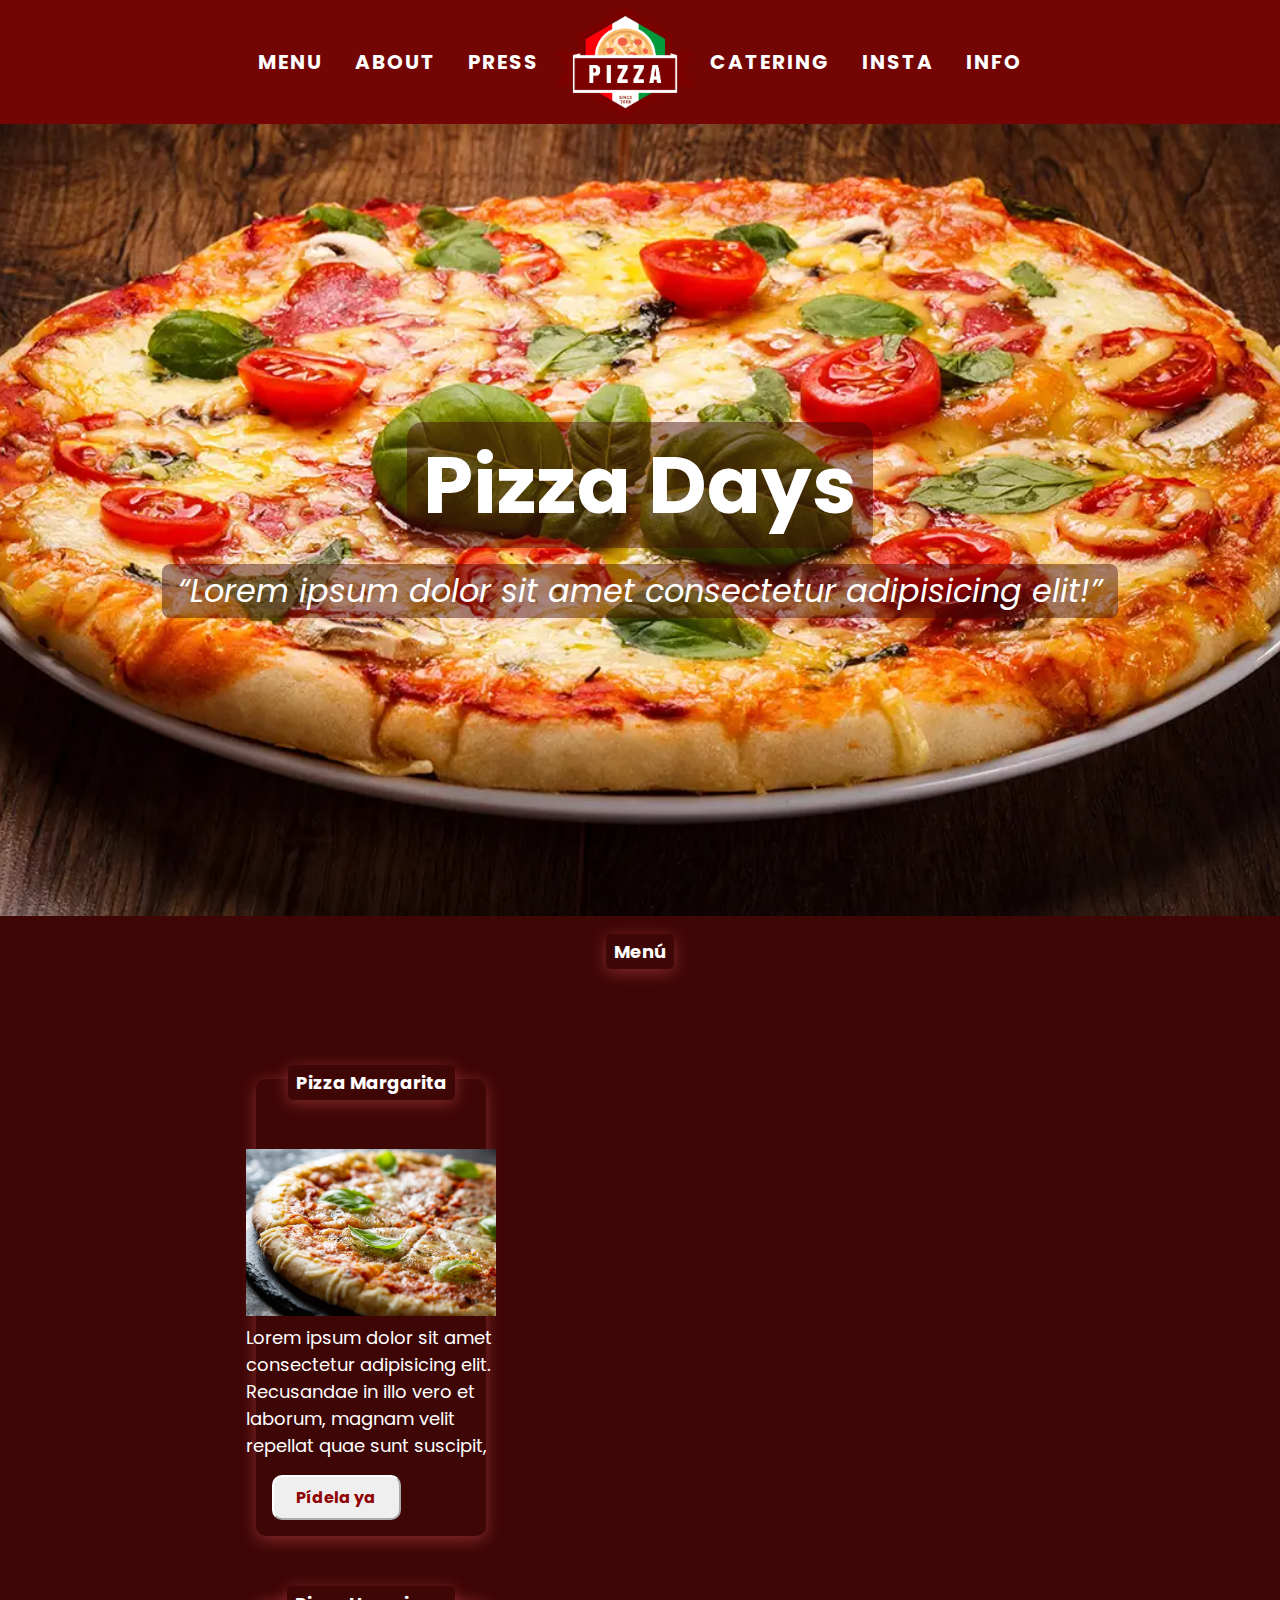
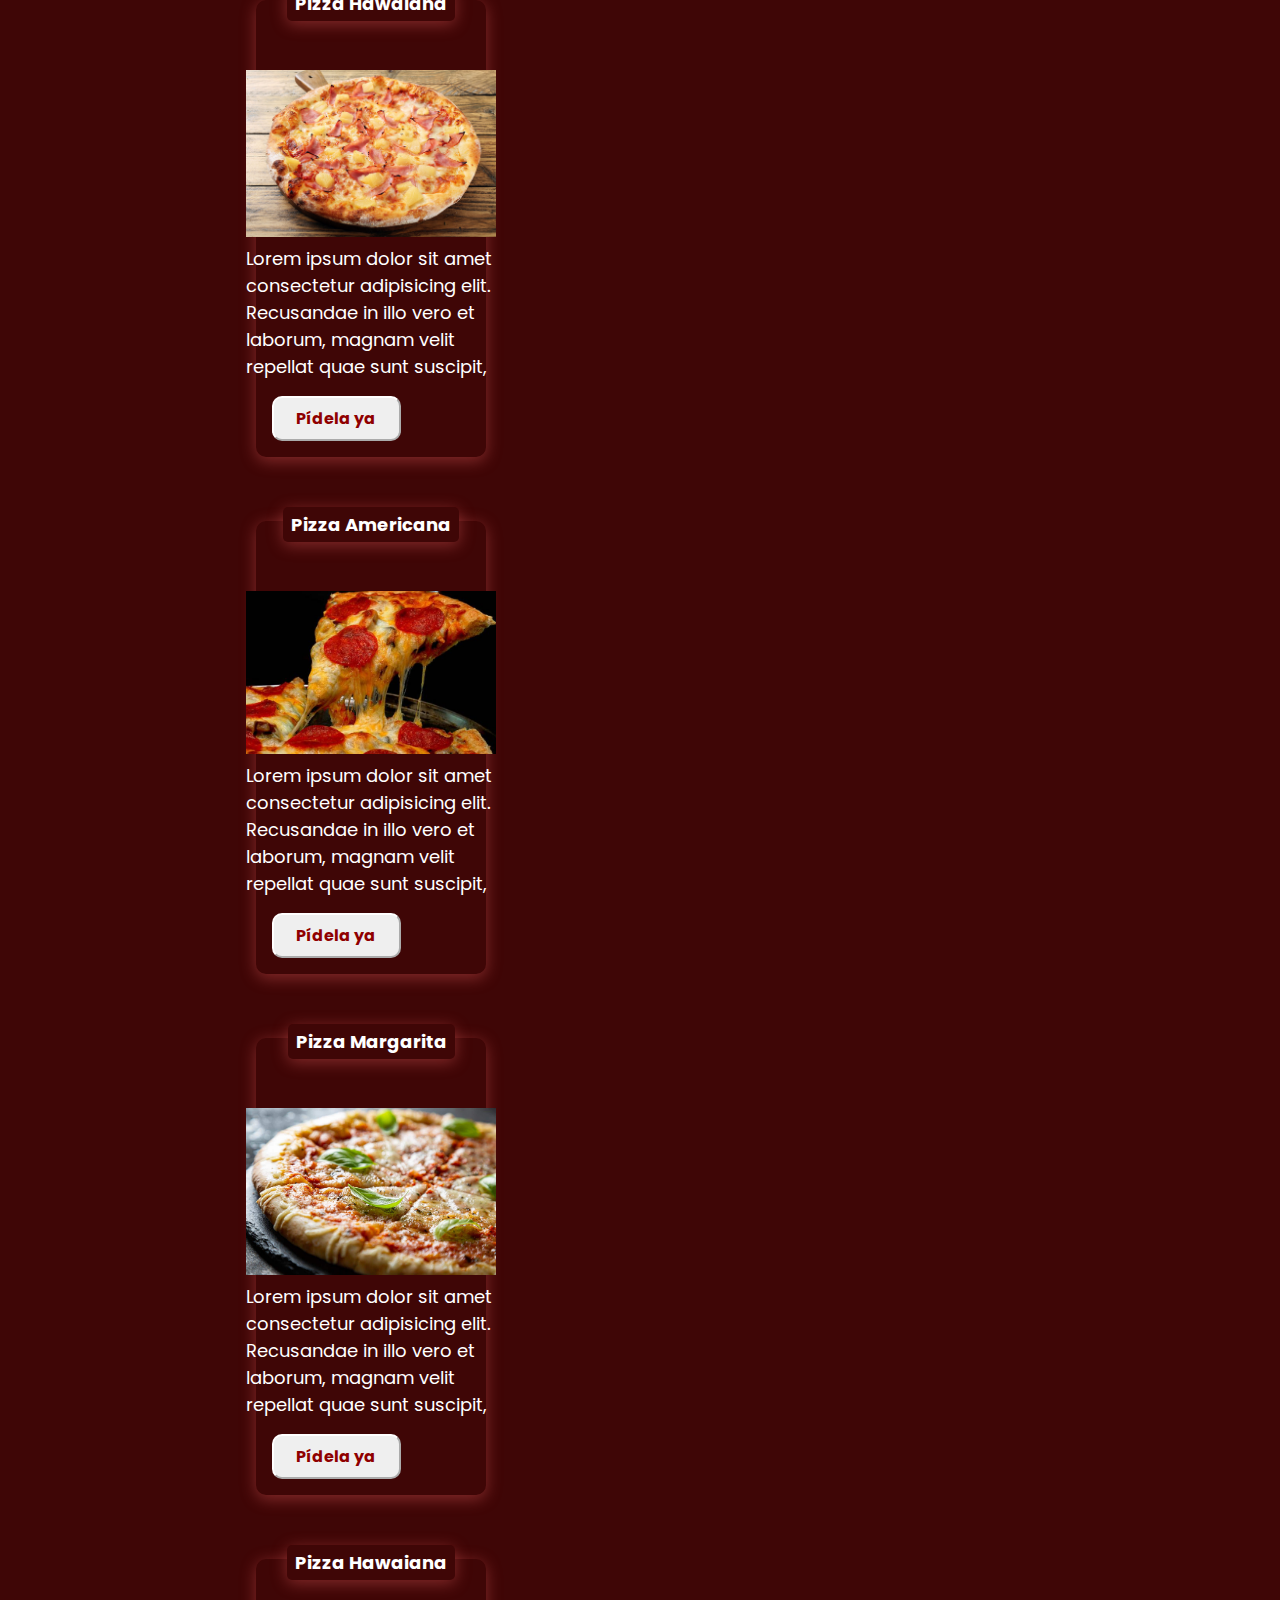
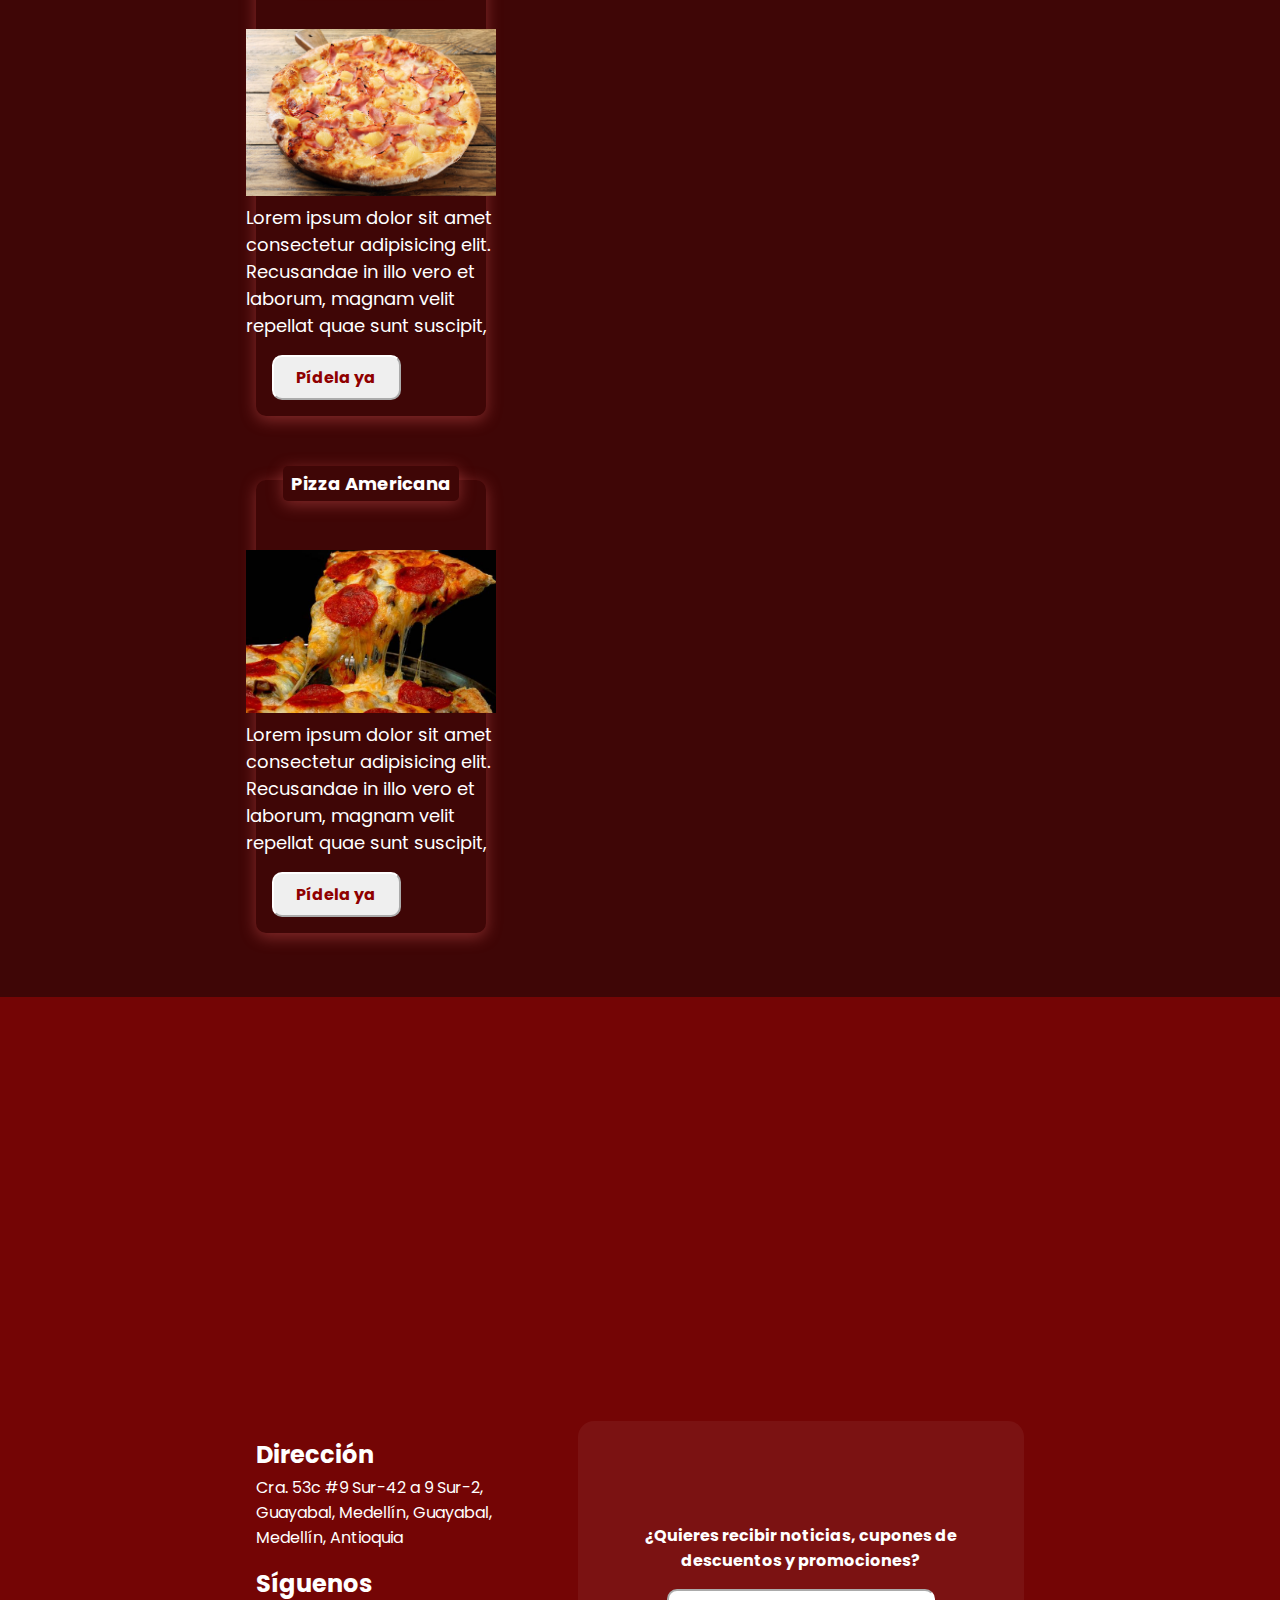
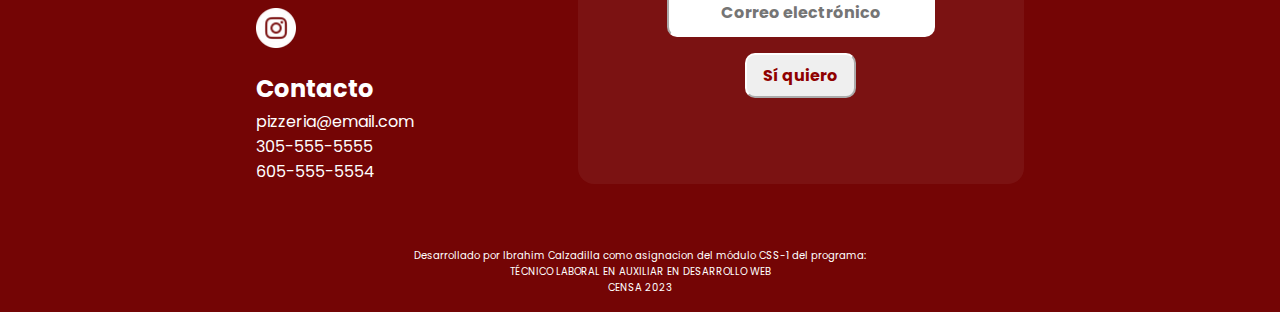
==== index.html @ bc866d05 "first commit" ====
<!DOCTYPE html>
<html lang="en">
  <head>
    <meta charset="UTF-8" />
    <meta name="viewport" content="width=device-width, initial-scale=1.0" />
    <link rel="stylesheet" href="./style.css" />
    <title>Pizzeria</title>
  </head>

  <body>
    <header>
      <nav id="nav-desktop">
        <ul>
          <li><a href="#">menu</a></li>
          <li><a href="#">about</a></li>
          <li><a href="#">press</a></li>
        </ul>
        <img class="logo" src="./imagenes/pizzeria1.png" alt="logo pizzeria" />
        <ul>
          <li><a href="#">catering</a></li>
          <li><a href="#">insta</a></li>
          <li><a href="#">info</a></li>
        </ul>
      </nav>
      <nav id="nav-media">
        <ul>
          <li><a href="#">menu</a></li>
          <li><a href="#">about</a></li>
          <li><a href="#">press</a></li>
          <li><a href="#">catering</a></li>
          <li><a href="#">insta</a></li>
          <li><a href="#">info</a></li>
        </ul>
      </nav>
    </header>
    <section class="first-section">
      <div class="principal">
        <h1 class="titulo">Pizza Days</h1>
        <q>Lorem ipsum dolor sit amet consectetur adipisicing elit!</q>
      </div>
    </section>
    <main class="cards-container">
      <h2 class="subtitulo">Menú</h2>
      
        <div>
          <h2>Pizza Margarita</h2>
          <img src="imagenes/pizza-margarita.jpg" alt="pizza margarita" />
          <figcaption>
            Lorem ipsum dolor sit amet consectetur adipisicing elit. Recusandae
            in illo vero et laborum, magnam velit repellat quae sunt suscipit,
          </figcaption>
          <button>Pídela ya</button>
        </div>
        <div>
          <h2>Pizza Hawaiana</h2>
          <img src="imagenes/hawaiana.jpg" alt="pizza hawaiana" />
          <figcaption>
            Lorem ipsum dolor sit amet consectetur adipisicing elit. Recusandae
            in illo vero et laborum, magnam velit repellat quae sunt suscipit,
          </figcaption>
          <button>Pídela ya</button>
        </div>
        <div>
          <h2>Pizza Americana</h2>
          <img src="imagenes/americana.jpg" alt="pizza americana" />
          <figcaption>
            Lorem ipsum dolor sit amet consectetur adipisicing elit. Recusandae
            in illo vero et laborum, magnam velit repellat quae sunt suscipit,
          </figcaption>
          <button>Pídela ya</button>
        </div>
        <div>
          <h2>Pizza Margarita</h2>
          <img src="imagenes/pizza-margarita.jpg" alt="pizza margarita" />
          <figcaption>
            Lorem ipsum dolor sit amet consectetur adipisicing elit. Recusandae
            in illo vero et laborum, magnam velit repellat quae sunt suscipit,
          </figcaption>
          <button>Pídela ya</button>
        </div>
        <div>
          <h2>Pizza Hawaiana</h2>
          <img src="imagenes/hawaiana.jpg" alt="pizza hawaiana" />
          <figcaption>
            Lorem ipsum dolor sit amet consectetur adipisicing elit. Recusandae
            in illo vero et laborum, magnam velit repellat quae sunt suscipit,
          </figcaption>
          <button>Pídela ya</button>
        </div>
        <div>
          <h2>Pizza Americana</h2>
          <img src="imagenes/americana.jpg" alt="pizza americana" />
          <figcaption>
            Lorem ipsum dolor sit amet consectetur adipisicing elit. Recusandae
            in illo vero et laborum, magnam velit repellat quae sunt suscipit,
          </figcaption>
          <button>Pídela ya</button>
        </div>
      </main>
    <footer>
      <div class="container-footer">
        <iframe
          id="mapa"
          src="https://www.google.com/maps/embed?pb=!1m18!1m12!1m3!1d991.6170450513599!2d-75.59202313048947!3d6.201801332868093!2m3!1f0!2f0!3f0!3m2!1i1024!2i768!4f13.1!3m3!1m2!1s0x8e468271596971d3%3A0xa7b8c35843043cdc!2sCra.%2053c%20%239%20Sur-42%20a%209%20Sur-2%2C%20Guayabal%2C%20Medell%C3%ADn%2C%20Guayabal%2C%20Medell%C3%ADn%2C%20Antioquia!5e0!3m2!1ses!2sco!4v1691974891739!5m2!1ses!2sco"
          style="border: 0"
          allowfullscreen=""
          loading="lazy"
          referrerpolicy="no-referrer-when-downgrade"
        ></iframe>
        <div class="elementos">
          <div class="direccion">
            <h2>Dirección</h2>
            <p>
              Cra. 53c #9 Sur-42 a 9 Sur-2, Guayabal, Medellín, Guayabal,
              Medellín, Antioquia
            </p>
            <h2>Síguenos</h2>
            <a href="#"
              ><img src="./imagenes/instagram_icon_194148.webp" alt="instagram"
            /></a>
            <h2>Contacto</h2>
            <p>pizzeria@email.com</p>
            <p>305-555-5555</p>
            <p>605-555-5554</p>
          </div>
          <div class="formulario">
            <h2>
              ¿Quieres recibir noticias, cupones de descuentos y promociones?
            </h2>
            <input type="email" placeholder="Correo electrónico" />
            <button id="btn-formulario">Sí quiero</button>
          </div>
        </div>
      </div>
      <p class="credit">
        Desarrollado por Ibrahim Calzadilla como asignacion del módulo CSS-1 del
        programa: <br />
        TÉCNICO LABORAL EN AUXILIAR EN DESARROLLO WEB <br />CENSA 2023
      </p>
    </footer>
  </body>
</html>
---- style.css ----
@import url("https://fonts.googleapis.com/css2?family=Poppins&display=swap");

* {
  margin: 0;
  padding: 0;
  color: #ffffff;
  list-style: none;
  text-decoration: none;
  box-sizing: border-box;
  font-family: "Poppins", sans-serif;
}
:root {
  --altura: 12vh;
}
body {
  background-color: #3f0606;
}
#nav-desktop {
  width: 100%;
  display: flex;
  font-size: 20px;
  padding: 0.5rem;
  flex-wrap: wrap;
  font-weight: bold;
  align-items: center;
  letter-spacing: 2px;
  justify-content: center;
  text-transform: uppercase;
  background-color: #740505;
}

#nav-media {
  width: 100%;
  height: auto;
  display: none;
  margin-top: 8px;
  line-height: 2rem;
  user-select: none;
  font-weight: bold;
  letter-spacing: 2px;
  text-transform: uppercase;
  background-color: #740505;
}
#nav-media ul {
  justify-content: center;
}

.logo {
  height: var(--altura);
}

ul {
  display: flex;
  flex-wrap: wrap;
}

ul li {
  margin: 0 1rem;
}
li:hover{
  transform: scale(1.1);
}
.first-section{
  width: 100%;
  height: 88vh;
  background: url(./imagenes/pizza-margarita-3684.webp);
  background-repeat: no-repeat;
  background-size: cover;
  background-position: center;
  display: flex;
  user-select: none;
}
.principal {
  padding: 2rem;
  display: flex;
  flex-direction: column;
  align-items: center;
  margin: 0 auto;
  justify-content: center;
}
.titulo {
  font-size: 5rem;
  background-color: #3f060673;
  padding: .2rem 1rem;
  border-radius: 1rem;
  margin-bottom: 1rem;
}
q {
  font-size: 2rem;
  background-color: #3f060673;
  width: fit-content;
  padding: .2rem 1rem;
  border-radius: .5rem;
  font-style: italic;
}
main {
  padding: 2rem 0;
  display: flex;
  flex-direction: column;
}
.subtitulo{
  margin: 2rem 0;
  user-select: none;
  align-self: center;
  width: fit-content;
  text-align: center; 
  border-radius: 5px;
  padding: .25rem 1rem;
  background-color: #3f0606;
  box-shadow: 0 0.2rem 1rem rgba(255, 106, 106, 0.37);
}
.cards-container {
  width: 60%;
  display: flex;
  margin: 0 auto;
  flex-wrap: wrap;
  align-items: baseline;
  justify-content: space-around;
}

.cards-container div {
  width: 30%;
  display: flex;
  padding: 1rem;
  margin: 2rem 0;
  align-items: center;
  border-radius: 10px;
  flex-direction: column;
  /* box-shadow: 0 0.2rem 1rem rgba(0, 0, 0, 0.37); */
  box-shadow: 0 0.2rem 1rem rgba(255, 106, 106, 0.37);
}
.cards-container h2 {
  top: -46px;
  padding: 4px 8px;
  font-size: large;
  border-radius: 5px;
  position: relative;
  background-color: #3f0606;
  /* box-shadow: 0 0.2rem 1rem rgba(0, 0, 0, 0.37); */
  box-shadow: 0 0.2rem 1rem rgba(255, 106, 106, 0.37);
}
.cards-container img {
  width: 250px;
}
.cards-container div:hover{
  transform: scale(1.1);
  transition: all .5s;
  cursor: pointer;
}
figcaption {
  width: 250px;
  font-size: large;
  font-weight: 400;
  margin: 0.5rem 0 1rem;
}
.cards-container button {
  height: auto;
  outline: none;
  font-size: 1rem;
  font-weight: bold;
  text-align: center;
  border-radius: 10px;
  border-color: white;
  padding: 0.5rem 1rem;
  /* width: auto !important; */
  color: rgb(143, 0, 0);
  align-self: flex-start;
  width: 65%;
}
footer {
  background-color: #740505;
}
.container-footer {
  display: flex;
  padding: 2rem 0;
  flex-direction: column;
}

#mapa {
  width: 60%;
  height: 40vh;
  margin: 0 20%;
}

.direccion {
  width: 40%;
  font-size: 1rem;
  justify-content: center;
}

.formulario {
  width: 60%;
  display: flex;
  margin-left: 1.5rem;
  border-radius: 1rem;
  align-items: center;
  flex-direction: column;
  justify-content: center;
  background-color: rgba(255, 255, 255, 0.055);
}

.formulario input {
  height: 3rem;
  padding: 1rem;
  outline: none;
  width: inherit;
  font-size: 1rem;
  margin: 0 0 1rem;
  font-weight: bold;
  text-align: center;
  border-radius: 10px;
  border-color: #ffffff;
  color: rgb(143, 0, 0);
}
#btn-formulario {
  height: auto;
  outline: none;
  font-size: 1rem;
  font-weight: bold;
  text-align: center;
  border-radius: 10px;
  padding: 0.5rem 1rem;
  width: auto !important;
  border-color: #ffffff;
  color: rgb(143, 0, 0);
}
.formulario h2 {
  width: 80%;
  font-size: 1rem;
  text-align: center;
  margin-bottom: 1rem;
}

h2 {
  margin: 1rem 0 0.2rem;
}

.elementos {
  width: 60%;
  display: flex;
  margin: 2rem auto;
}

.direccion img {
  height: 2.5rem;
  margin-top: 0.2rem;
}

button:hover {
  color: white;
  cursor: pointer;
  transition: all 1s;
  background-color: #ac1a1a;
}
.credit {
  font-size: x-small;
  text-align: center;
  padding-bottom: 1rem;
}
@media screen and (max-width: 768px) {
  #mapa {
    width: 80%;
    margin: 0 auto;
  }
  #nav-desktop ul {
    display: none;
  }
  #nav-media {
    display: block;
    font-weight: normal;
  }

  .container {
    display: flex;
    flex-wrap: wrap;
    padding-bottom: 0;
    flex-direction: row;
  }
  .elementos {
    width: 80%;
    align-items: center;
    flex-direction: column;
  }
  .direccion {
    order: 3;
    width: auto;
    margin-top: 2rem;
    text-align: center;
  }
  .formulario {
    order: 2;
    width: auto;
    padding: 1rem;
    display: flex;
    align-items: center;
    flex-direction: column;
    justify-content: center;
    margin-left: 0;
  }
  .formulario h2 {
    width: 80%;
    font-size: 1rem;
    text-align: center;
    margin: 2rem 0 1rem;
  }
}
@media (min-width: 769px) and (max-width: 883px) {
  #nav-desktop ul {
    display: none;
  }
  #nav-media {
    display: block;
  }
}
@media (min-width: 426px) and (max-width: 768px) {
  /* .cards-container div {
    width: 80%;
  } */
  .cards-container img {
    width: 80vw;
  }
  figcaption {
    width: 80vw;
  }
}
@media (max-width:554px)  {
  .titulo {
    font-size: 3rem;
  }
  q {
    font-size: 1rem;
  }
  #nav-media{
    display: none;
  }
}
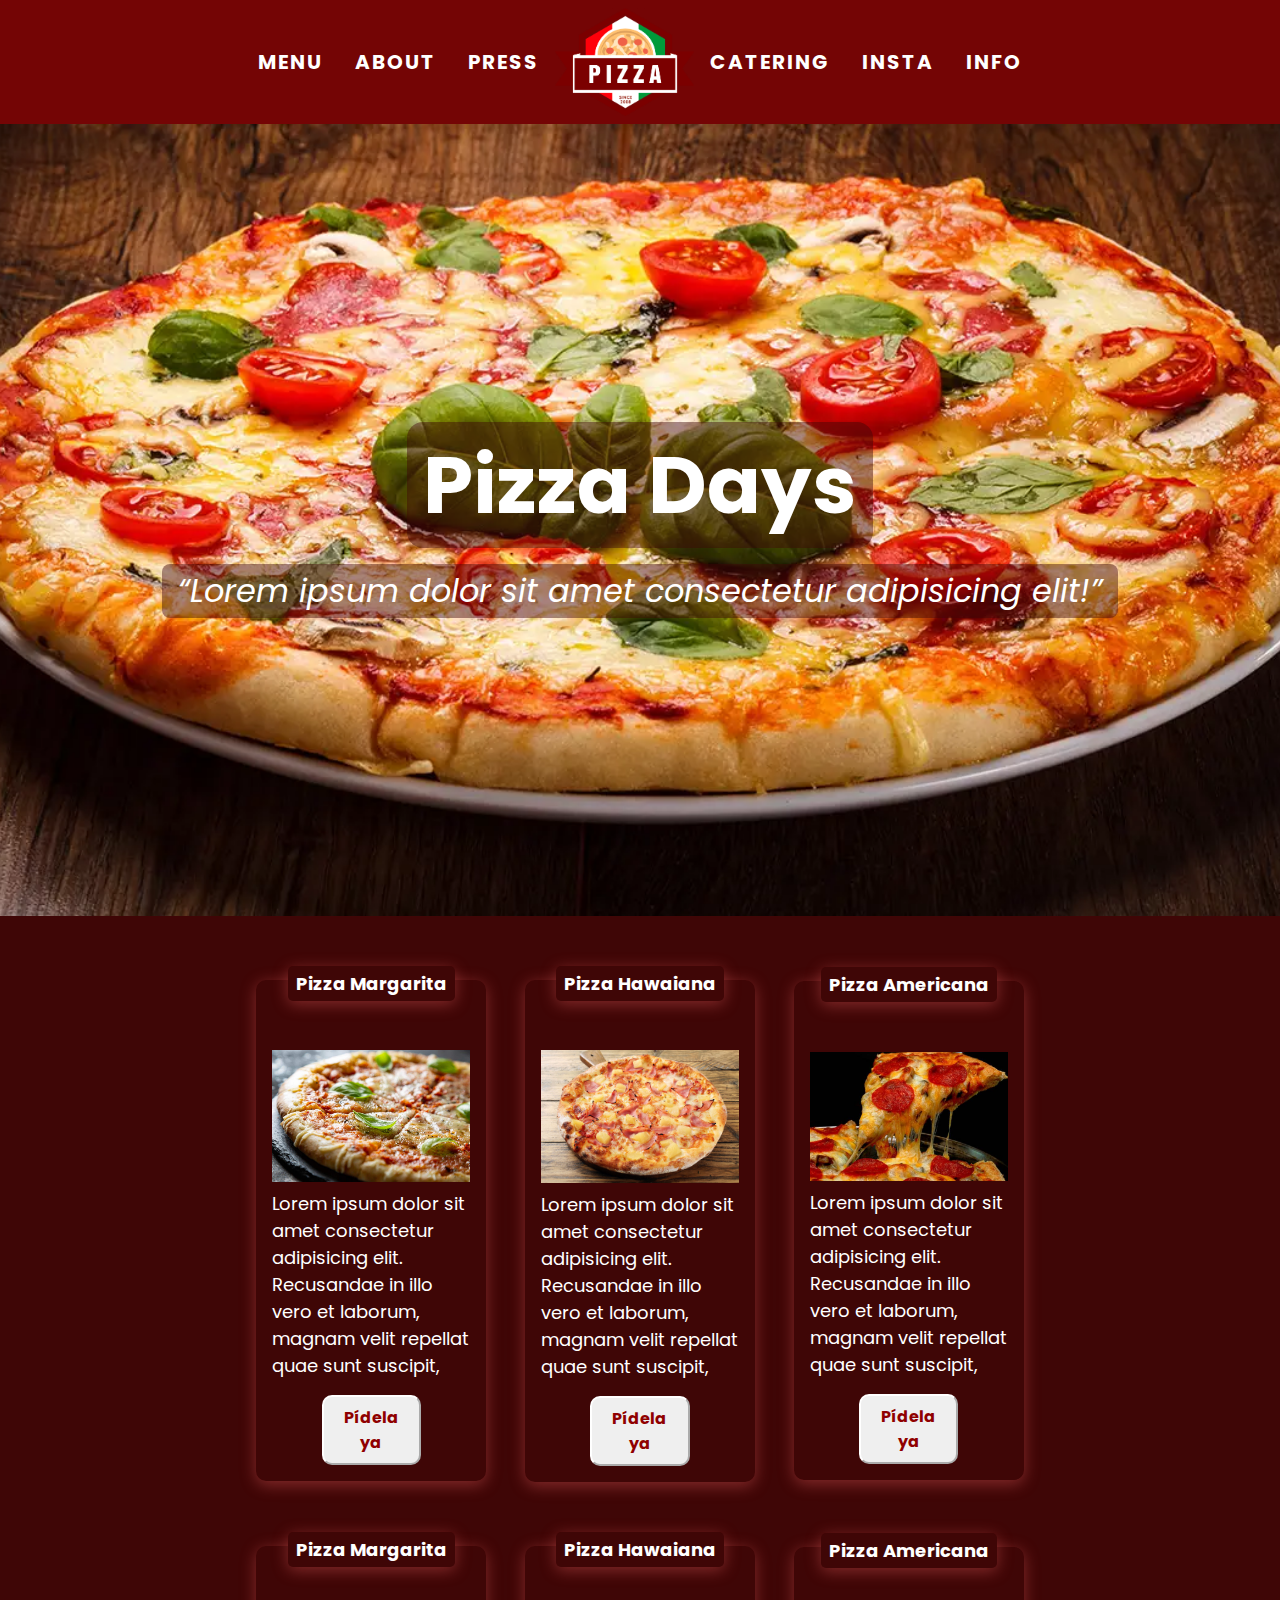
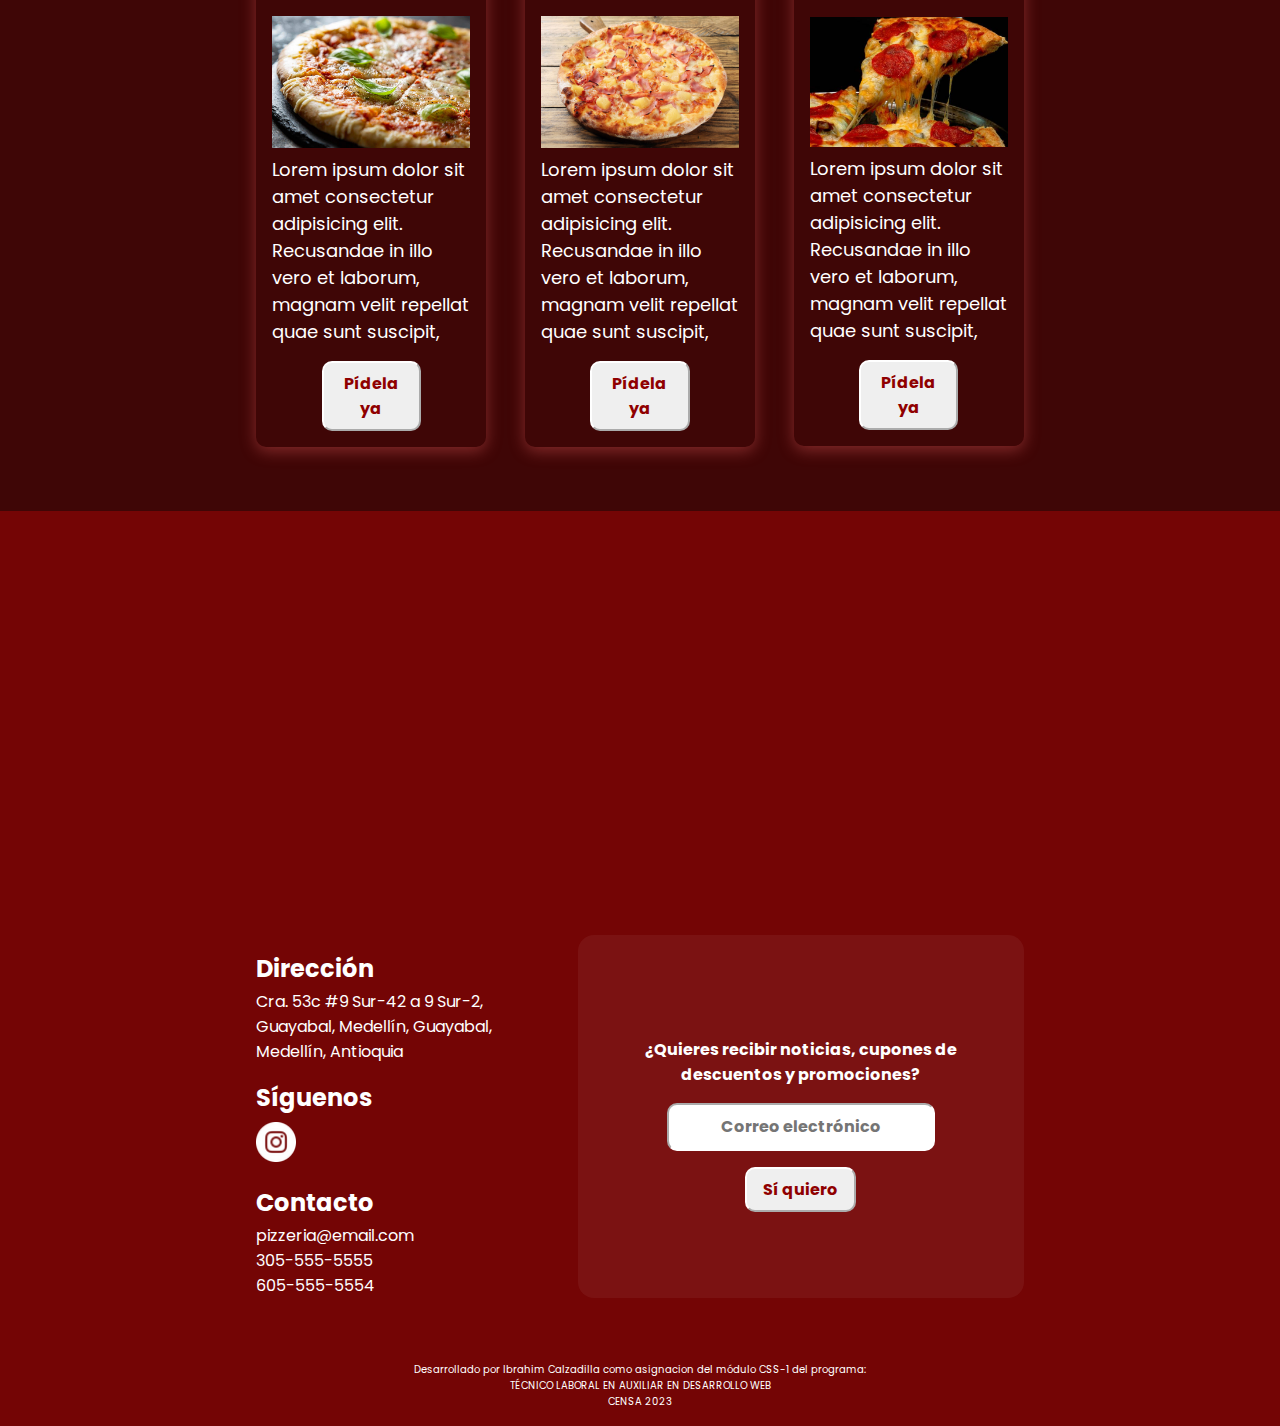
==== commit 74d7855b: "Mejora de las tarjetas  con max-width." ====
--- a/index.html
+++ b/index.html
@@ -40,7 +40,7 @@
       </div>
     </section>
     <main class="cards-container">
-      <h2 class="subtitulo">Menú</h2>
+      <!-- <h2 class="subtitulo">Menú</h2> -->
       
         <div>
           <h2>Pizza Margarita</h2>
--- a/style.css
+++ b/style.css
@@ -93,11 +93,7 @@
   border-radius: .5rem;
   font-style: italic;
 }
-main {
-  padding: 2rem 0;
-  display: flex;
-  flex-direction: column;
-}
+
 .subtitulo{
   margin: 2rem 0;
   user-select: none;
@@ -113,9 +109,11 @@
   width: 60%;
   display: flex;
   margin: 0 auto;
+  padding: 2rem 0;
   flex-wrap: wrap;
-  align-items: baseline;
-  justify-content: space-around;
+  flex-direction: row;
+  align-items: center;
+  justify-content: space-between;
 }
 
 .cards-container div {
@@ -140,7 +138,8 @@
   box-shadow: 0 0.2rem 1rem rgba(255, 106, 106, 0.37);
 }
 .cards-container img {
-  width: 250px;
+  /* width: 250px; */
+  max-width: 100%;
 }
 .cards-container div:hover{
   transform: scale(1.1);
@@ -148,7 +147,8 @@
   cursor: pointer;
 }
 figcaption {
-  width: 250px;
+  /* width: 250px; */
+  max-width: 100%;
   font-size: large;
   font-weight: 400;
   margin: 0.5rem 0 1rem;
@@ -164,8 +164,8 @@
   padding: 0.5rem 1rem;
   /* width: auto !important; */
   color: rgb(143, 0, 0);
-  align-self: flex-start;
-  width: 65%;
+  /* align-self: flex-start; */
+  width: 50%;
 }
 footer {
   background-color: #740505;
